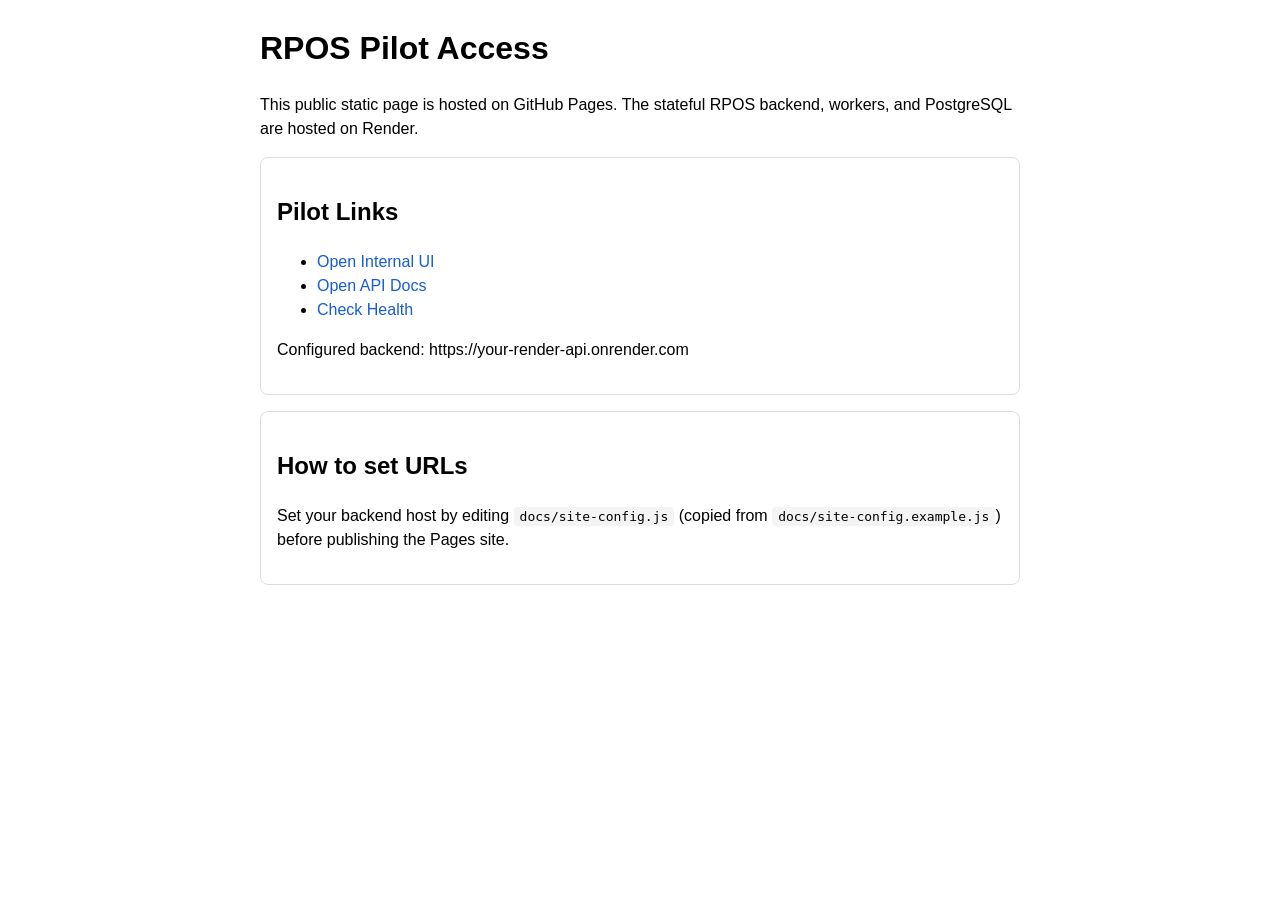
==== docs/index.html @ a253825d "Switch GitHub Pages publishing to main/docs branch mode" ====
<!doctype html>
<html lang="en">
  <head>
    <meta charset="UTF-8" />
    <meta name="viewport" content="width=device-width, initial-scale=1.0" />
    <title>RPOS Pilot Entry</title>
    <style>
      body { font-family: Arial, sans-serif; max-width: 760px; margin: 24px auto; line-height: 1.5; }
      .card { border: 1px solid #ddd; border-radius: 8px; padding: 16px; margin-top: 16px; }
      a { color: #175cd3; text-decoration: none; }
      a:hover { text-decoration: underline; }
      code { background: #f4f4f4; padding: 2px 6px; border-radius: 4px; }
    </style>
  </head>
  <body>
    <h1>RPOS Pilot Access</h1>
    <p>
      This public static page is hosted on GitHub Pages. The stateful RPOS backend, workers,
      and PostgreSQL are hosted on Render.
    </p>

    <div class="card">
      <h2>Pilot Links</h2>
      <ul>
        <li><a id="ui-link" href="#">Open Internal UI</a></li>
        <li><a id="docs-link" href="#">Open API Docs</a></li>
        <li><a id="health-link" href="#">Check Health</a></li>
      </ul>
      <p id="backend-label"></p>
    </div>

    <div class="card">
      <h2>How to set URLs</h2>
      <p>
        Set your backend host by editing <code>docs/site-config.js</code> (copied from
        <code>docs/site-config.example.js</code>) before publishing the Pages site.
      </p>
    </div>

    <script src="./site-config.js"></script>
    <script>
      const backendBaseUrl = (window.RPOS_SITE_CONFIG && window.RPOS_SITE_CONFIG.backendBaseUrl) || "";
      const base = backendBaseUrl.replace(/\/$/, "");
      document.getElementById("ui-link").href = base + "/ui";
      document.getElementById("docs-link").href = base + "/docs";
      document.getElementById("health-link").href = base + "/health/ready";
      document.getElementById("backend-label").innerText = base
        ? `Configured backend: ${base}`
        : "Backend URL not configured. Update docs/site-config.js.";
    </script>
  </body>
</html>
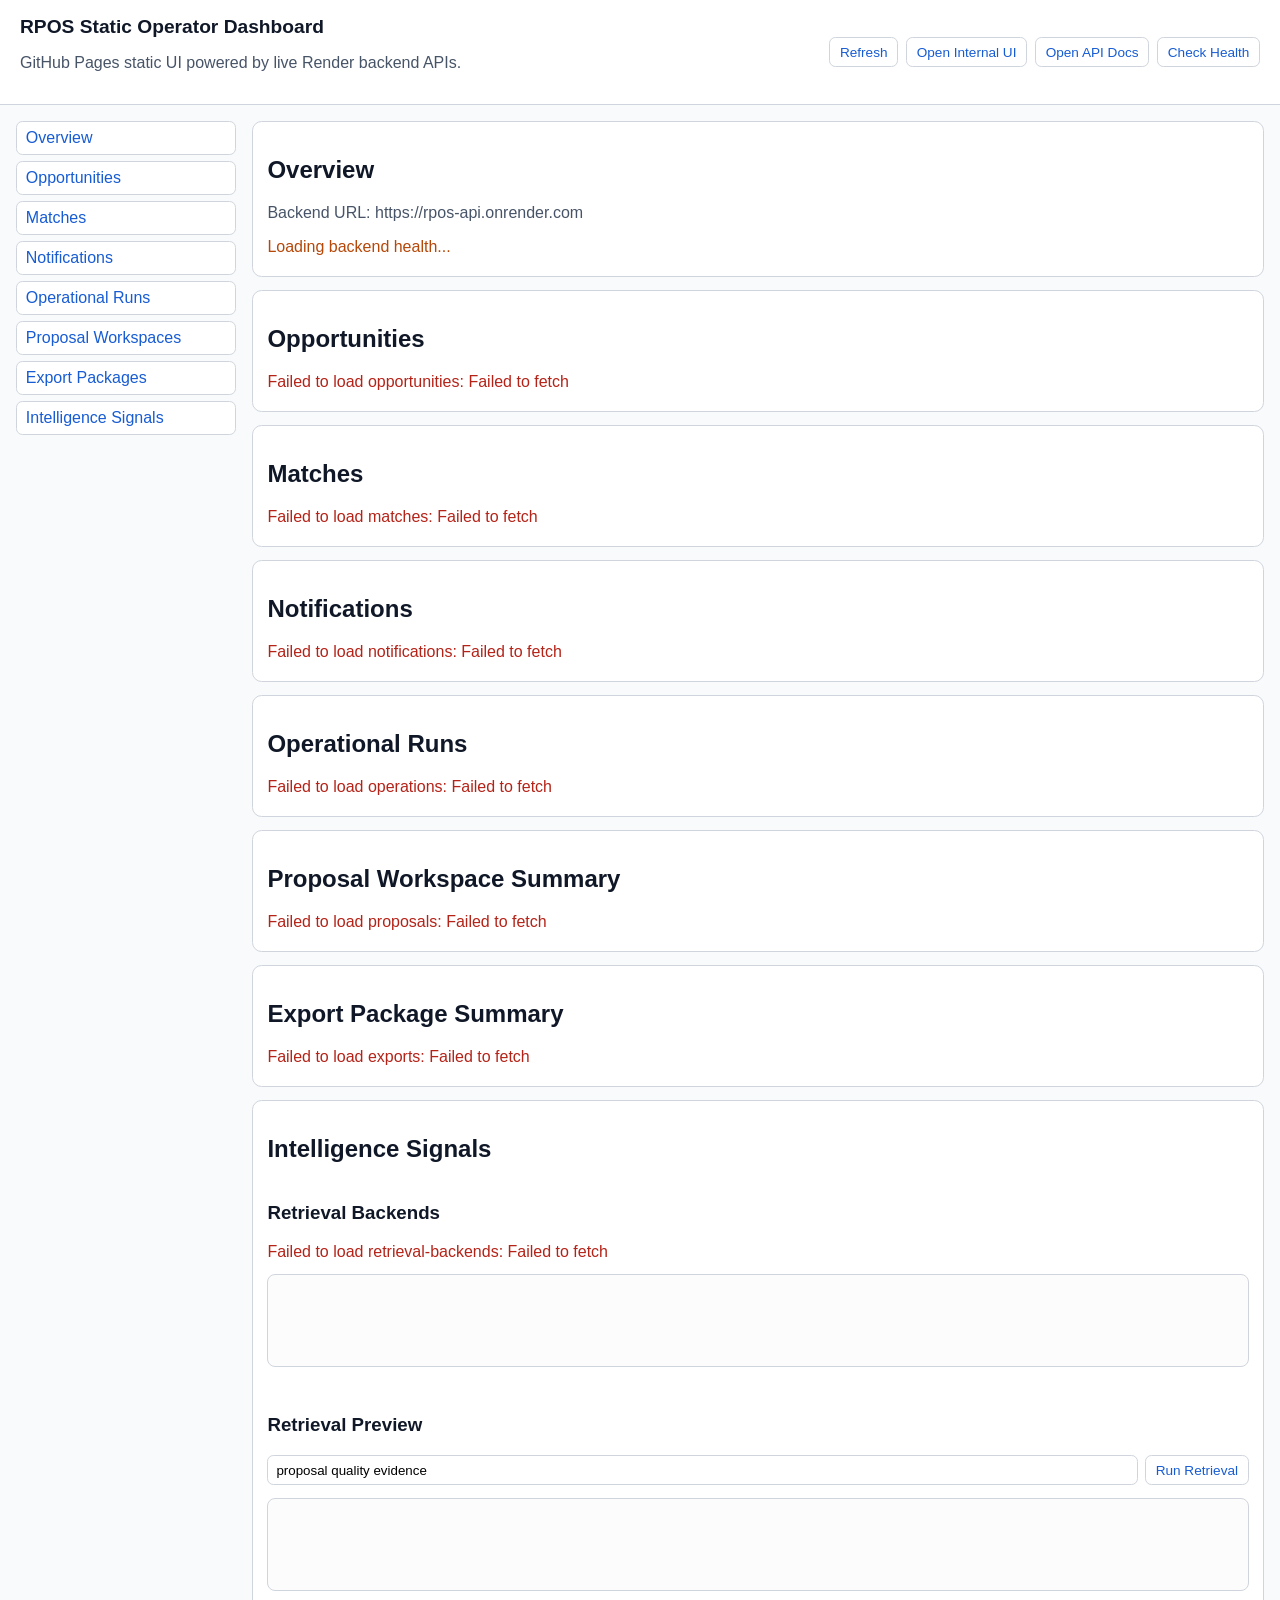
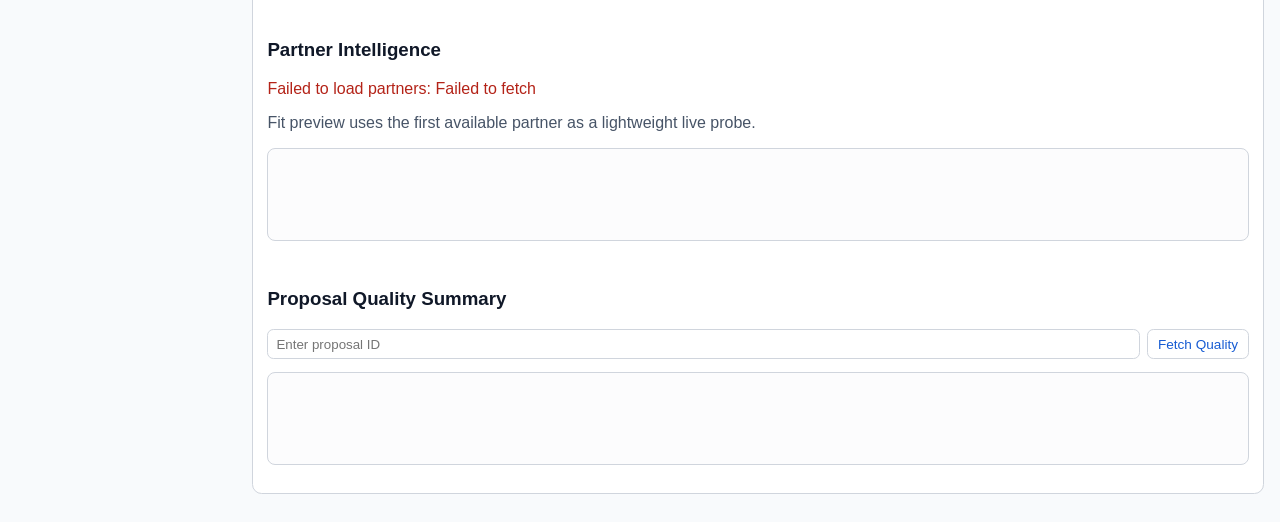
==== commit 8f3e5c83: "Build static GitHub Pages dashboard wired to Render APIs" ====
--- a/docs/index.html
+++ b/docs/index.html
@@ -3,50 +3,119 @@
   <head>
     <meta charset="UTF-8" />
     <meta name="viewport" content="width=device-width, initial-scale=1.0" />
-    <title>RPOS Pilot Entry</title>
-    <style>
-      body { font-family: Arial, sans-serif; max-width: 760px; margin: 24px auto; line-height: 1.5; }
-      .card { border: 1px solid #ddd; border-radius: 8px; padding: 16px; margin-top: 16px; }
-      a { color: #175cd3; text-decoration: none; }
-      a:hover { text-decoration: underline; }
-      code { background: #f4f4f4; padding: 2px 6px; border-radius: 4px; }
-    </style>
+    <title>RPOS Static Operator Dashboard</title>
+    <link rel="stylesheet" href="./styles.css" />
   </head>
   <body>
-    <h1>RPOS Pilot Access</h1>
-    <p>
-      This public static page is hosted on GitHub Pages. The stateful RPOS backend, workers,
-      and PostgreSQL are hosted on Render.
-    </p>
+    <header class="topbar">
+      <div>
+        <h1>RPOS Static Operator Dashboard</h1>
+        <p class="muted">GitHub Pages static UI powered by live Render backend APIs.</p>
+      </div>
+      <div class="topbar-actions">
+        <button id="refresh-all" type="button">Refresh</button>
+        <a id="ui-link" href="#" target="_blank" rel="noreferrer">Open Internal UI</a>
+        <a id="docs-link" href="#" target="_blank" rel="noreferrer">Open API Docs</a>
+        <a id="health-link" href="#" target="_blank" rel="noreferrer">Check Health</a>
+      </div>
+    </header>
 
-    <div class="card">
-      <h2>Pilot Links</h2>
-      <ul>
-        <li><a id="ui-link" href="#">Open Internal UI</a></li>
-        <li><a id="docs-link" href="#">Open API Docs</a></li>
-        <li><a id="health-link" href="#">Check Health</a></li>
-      </ul>
-      <p id="backend-label"></p>
-    </div>
+    <div class="layout">
+      <nav class="sidebar">
+        <a href="#overview">Overview</a>
+        <a href="#opportunities">Opportunities</a>
+        <a href="#matches">Matches</a>
+        <a href="#notifications">Notifications</a>
+        <a href="#operations">Operational Runs</a>
+        <a href="#proposals">Proposal Workspaces</a>
+        <a href="#exports">Export Packages</a>
+        <a href="#intelligence">Intelligence Signals</a>
+      </nav>
 
-    <div class="card">
-      <h2>How to set URLs</h2>
-      <p>
-        Set your backend host by editing <code>docs/site-config.js</code> (copied from
-        <code>docs/site-config.example.js</code>) before publishing the Pages site.
-      </p>
+      <main>
+        <section class="panel" id="overview">
+          <h2>Overview</h2>
+          <p id="backend-label" class="muted"></p>
+          <p id="connectivity" class="muted">Checking backend connectivity...</p>
+          <div id="summary-grid" class="summary-grid"></div>
+        </section>
+
+        <section class="panel" id="opportunities">
+          <h2>Opportunities</h2>
+          <div id="opportunities-state" class="state"></div>
+          <div id="opportunities-table"></div>
+        </section>
+
+        <section class="panel" id="matches">
+          <h2>Matches</h2>
+          <div id="matches-state" class="state"></div>
+          <div id="matches-table"></div>
+        </section>
+
+        <section class="panel" id="notifications">
+          <h2>Notifications</h2>
+          <div id="notifications-state" class="state"></div>
+          <div id="notifications-table"></div>
+        </section>
+
+        <section class="panel" id="operations">
+          <h2>Operational Runs</h2>
+          <div id="operations-state" class="state"></div>
+          <div id="operations-table"></div>
+        </section>
+
+        <section class="panel" id="proposals">
+          <h2>Proposal Workspace Summary</h2>
+          <div id="proposals-state" class="state"></div>
+          <div id="proposals-table"></div>
+        </section>
+
+        <section class="panel" id="exports">
+          <h2>Export Package Summary</h2>
+          <div id="exports-state" class="state"></div>
+          <div id="exports-table"></div>
+        </section>
+
+        <section class="panel" id="intelligence">
+          <h2>Intelligence Signals</h2>
+          <div class="stack">
+            <div>
+              <h3>Retrieval Backends</h3>
+              <div id="retrieval-backends-state" class="state"></div>
+              <pre id="retrieval-backends" class="box"></pre>
+            </div>
+            <div>
+              <h3>Retrieval Preview</h3>
+              <div class="inline-actions">
+                <input id="retrieval-query" type="text" value="proposal quality evidence" />
+                <button id="retrieval-run" type="button">Run Retrieval</button>
+              </div>
+              <div id="retrieval-state" class="state"></div>
+              <pre id="retrieval-output" class="box"></pre>
+            </div>
+            <div>
+              <h3>Partner Intelligence</h3>
+              <div id="partners-state" class="state"></div>
+              <div id="partners-table"></div>
+              <p class="muted">Fit preview uses the first available partner as a lightweight live probe.</p>
+              <div id="partner-fit-state" class="state"></div>
+              <pre id="partner-fit-output" class="box"></pre>
+            </div>
+            <div>
+              <h3>Proposal Quality Summary</h3>
+              <div class="inline-actions">
+                <input id="proposal-id" type="text" placeholder="Enter proposal ID" />
+                <button id="proposal-quality-run" type="button">Fetch Quality</button>
+              </div>
+              <div id="proposal-quality-state" class="state"></div>
+              <pre id="proposal-quality-output" class="box"></pre>
+            </div>
+          </div>
+        </section>
+      </main>
     </div>
 
     <script src="./site-config.js"></script>
-    <script>
-      const backendBaseUrl = (window.RPOS_SITE_CONFIG && window.RPOS_SITE_CONFIG.backendBaseUrl) || "";
-      const base = backendBaseUrl.replace(/\/$/, "");
-      document.getElementById("ui-link").href = base + "/ui";
-      document.getElementById("docs-link").href = base + "/docs";
-      document.getElementById("health-link").href = base + "/health/ready";
-      document.getElementById("backend-label").innerText = base
-        ? `Configured backend: ${base}`
-        : "Backend URL not configured. Update docs/site-config.js.";
-    </script>
+    <script type="module" src="./dashboard.js"></script>
   </body>
 </html>
--- a/docs/styles.css
+++ b/docs/styles.css
@@ -0,0 +1,65 @@
+:root {
+  color-scheme: light;
+  --fg: #101828;
+  --muted: #475467;
+  --border: #d0d5dd;
+  --bg: #f8fafc;
+  --ok: #067647;
+  --warn: #b54708;
+  --err: #b42318;
+}
+body {
+  font-family: Inter, Arial, sans-serif;
+  margin: 0;
+  color: var(--fg);
+  background: var(--bg);
+}
+.topbar {
+  display: flex;
+  justify-content: space-between;
+  gap: 1rem;
+  padding: 1rem 1.25rem;
+  border-bottom: 1px solid var(--border);
+  background: #fff;
+  position: sticky;
+  top: 0;
+}
+.topbar h1 { margin: 0; font-size: 1.2rem; }
+.topbar-actions { display: flex; gap: .5rem; align-items: center; flex-wrap: wrap; }
+.topbar-actions a, .topbar-actions button, button {
+  border: 1px solid var(--border);
+  background: #fff;
+  padding: .4rem .6rem;
+  border-radius: .4rem;
+  font-size: .85rem;
+  color: #175cd3;
+  text-decoration: none;
+  cursor: pointer;
+}
+.layout { display: grid; grid-template-columns: 220px 1fr; gap: 1rem; padding: 1rem; }
+.sidebar { position: sticky; top: 80px; height: fit-content; display: grid; gap: .35rem; }
+.sidebar a { text-decoration: none; color: #175cd3; background: #fff; border:1px solid var(--border); border-radius:.4rem; padding:.45rem .55rem; }
+.panel { background: #fff; border: 1px solid var(--border); border-radius: .6rem; padding: .9rem; margin-bottom: .8rem; }
+.muted { color: var(--muted); }
+.summary-grid { display:grid; grid-template-columns: repeat(auto-fill,minmax(160px,1fr)); gap:.5rem; }
+.kpi { border: 1px solid var(--border); border-radius:.5rem; padding:.6rem; }
+.kpi .label { color: var(--muted); font-size:.8rem; }
+.kpi .value { font-size:1.2rem; font-weight:600; }
+.state { margin:.35rem 0; color: var(--muted); }
+.state.error { color: var(--err); }
+.state.loading { color: var(--warn); }
+.badge { display:inline-block; border-radius:10px; padding:2px 8px; font-size:.75rem; color:#fff; }
+.badge.ok { background: var(--ok); }
+.badge.warn { background: var(--warn); }
+.badge.err { background: var(--err); }
+.badge.neutral { background: #667085; }
+.table { width: 100%; border-collapse: collapse; font-size: .88rem; }
+.table th, .table td { border:1px solid var(--border); padding:.35rem .45rem; text-align:left; vertical-align:top; }
+.stack { display:grid; gap:1rem; }
+.box { border:1px solid var(--border); border-radius:.5rem; background:#fcfcfd; padding:.6rem; min-height:72px; white-space:pre-wrap; }
+.inline-actions { display:flex; gap:.45rem; margin-bottom:.45rem; }
+.inline-actions input { flex:1; border:1px solid var(--border); border-radius:.4rem; padding:.4rem .5rem; }
+@media (max-width: 960px) {
+  .layout { grid-template-columns: 1fr; }
+  .sidebar { position: static; grid-template-columns: repeat(2,minmax(0,1fr)); }
+}
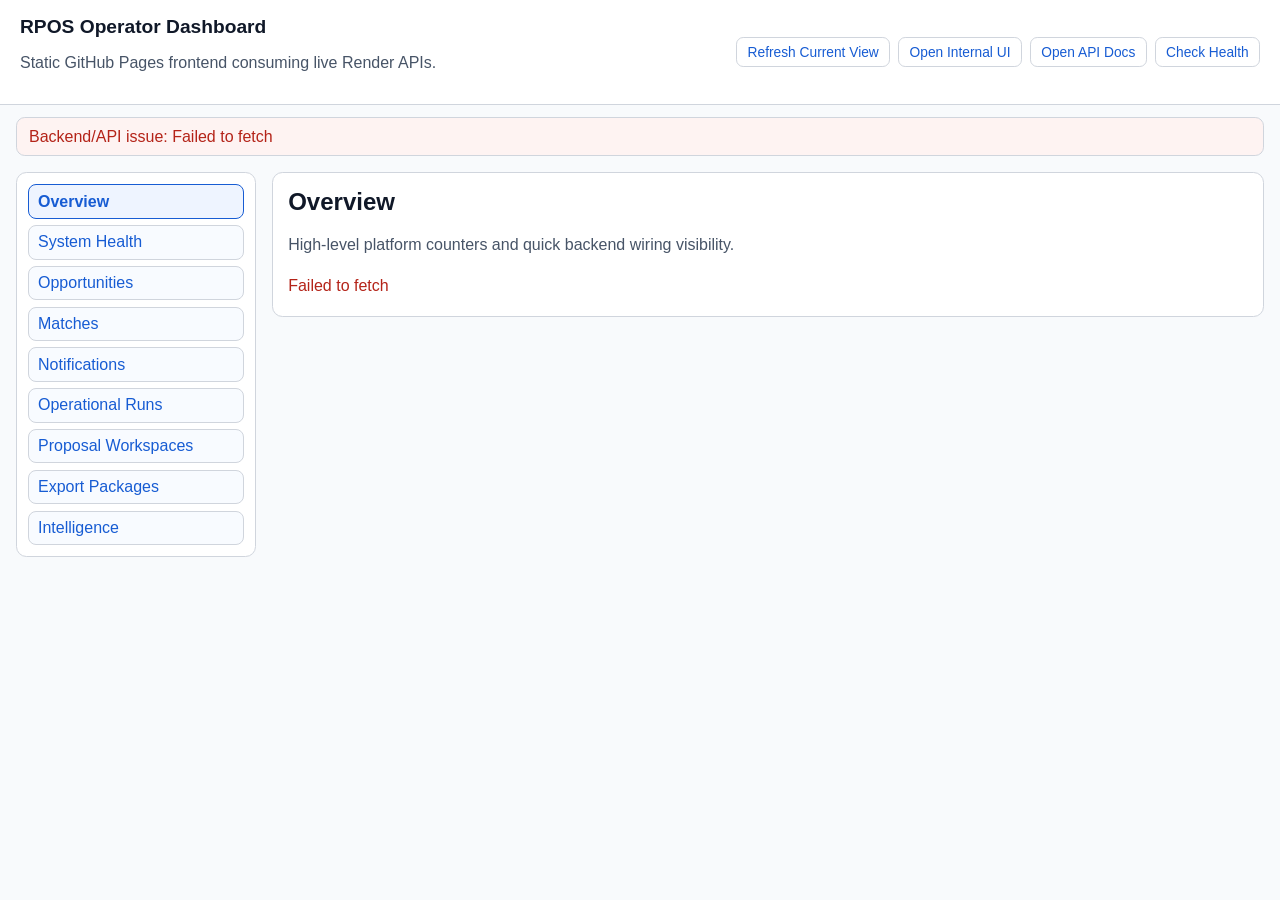
==== commit 5eb0e7ca: "Refactor Pages dashboard into modular operator app with deployment checklist" ====
--- a/docs/index.html
+++ b/docs/index.html
@@ -3,119 +3,54 @@
   <head>
     <meta charset="UTF-8" />
     <meta name="viewport" content="width=device-width, initial-scale=1.0" />
-    <title>RPOS Static Operator Dashboard</title>
+    <title>RPOS Operator Dashboard</title>
     <link rel="stylesheet" href="./styles.css" />
   </head>
   <body>
     <header class="topbar">
       <div>
-        <h1>RPOS Static Operator Dashboard</h1>
-        <p class="muted">GitHub Pages static UI powered by live Render backend APIs.</p>
+        <h1>RPOS Operator Dashboard</h1>
+        <p class="muted">Static GitHub Pages frontend consuming live Render APIs.</p>
       </div>
       <div class="topbar-actions">
-        <button id="refresh-all" type="button">Refresh</button>
+        <button id="refresh-current" type="button">Refresh Current View</button>
         <a id="ui-link" href="#" target="_blank" rel="noreferrer">Open Internal UI</a>
         <a id="docs-link" href="#" target="_blank" rel="noreferrer">Open API Docs</a>
         <a id="health-link" href="#" target="_blank" rel="noreferrer">Check Health</a>
       </div>
     </header>
 
-    <div class="layout">
-      <nav class="sidebar">
-        <a href="#overview">Overview</a>
-        <a href="#opportunities">Opportunities</a>
-        <a href="#matches">Matches</a>
-        <a href="#notifications">Notifications</a>
-        <a href="#operations">Operational Runs</a>
-        <a href="#proposals">Proposal Workspaces</a>
-        <a href="#exports">Export Packages</a>
-        <a href="#intelligence">Intelligence Signals</a>
-      </nav>
+    <div id="connection-banner" class="banner hidden"></div>
+
+    <div class="shell">
+      <aside class="sidebar">
+        <nav>
+          <a class="nav-link active" href="#overview" data-page="overview">Overview</a>
+          <a class="nav-link" href="#health" data-page="health">System Health</a>
+          <a class="nav-link" href="#opportunities" data-page="opportunities">Opportunities</a>
+          <a class="nav-link" href="#matches" data-page="matches">Matches</a>
+          <a class="nav-link" href="#notifications" data-page="notifications">Notifications</a>
+          <a class="nav-link" href="#operations" data-page="operations">Operational Runs</a>
+          <a class="nav-link" href="#proposals" data-page="proposals">Proposal Workspaces</a>
+          <a class="nav-link" href="#exports" data-page="exports">Export Packages</a>
+          <a class="nav-link" href="#intelligence" data-page="intelligence">Intelligence</a>
+        </nav>
+      </aside>
 
       <main>
-        <section class="panel" id="overview">
-          <h2>Overview</h2>
-          <p id="backend-label" class="muted"></p>
-          <p id="connectivity" class="muted">Checking backend connectivity...</p>
-          <div id="summary-grid" class="summary-grid"></div>
-        </section>
-
-        <section class="panel" id="opportunities">
-          <h2>Opportunities</h2>
-          <div id="opportunities-state" class="state"></div>
-          <div id="opportunities-table"></div>
-        </section>
-
-        <section class="panel" id="matches">
-          <h2>Matches</h2>
-          <div id="matches-state" class="state"></div>
-          <div id="matches-table"></div>
-        </section>
-
-        <section class="panel" id="notifications">
-          <h2>Notifications</h2>
-          <div id="notifications-state" class="state"></div>
-          <div id="notifications-table"></div>
-        </section>
-
-        <section class="panel" id="operations">
-          <h2>Operational Runs</h2>
-          <div id="operations-state" class="state"></div>
-          <div id="operations-table"></div>
-        </section>
-
-        <section class="panel" id="proposals">
-          <h2>Proposal Workspace Summary</h2>
-          <div id="proposals-state" class="state"></div>
-          <div id="proposals-table"></div>
-        </section>
-
-        <section class="panel" id="exports">
-          <h2>Export Package Summary</h2>
-          <div id="exports-state" class="state"></div>
-          <div id="exports-table"></div>
-        </section>
-
-        <section class="panel" id="intelligence">
-          <h2>Intelligence Signals</h2>
-          <div class="stack">
-            <div>
-              <h3>Retrieval Backends</h3>
-              <div id="retrieval-backends-state" class="state"></div>
-              <pre id="retrieval-backends" class="box"></pre>
-            </div>
-            <div>
-              <h3>Retrieval Preview</h3>
-              <div class="inline-actions">
-                <input id="retrieval-query" type="text" value="proposal quality evidence" />
-                <button id="retrieval-run" type="button">Run Retrieval</button>
-              </div>
-              <div id="retrieval-state" class="state"></div>
-              <pre id="retrieval-output" class="box"></pre>
-            </div>
-            <div>
-              <h3>Partner Intelligence</h3>
-              <div id="partners-state" class="state"></div>
-              <div id="partners-table"></div>
-              <p class="muted">Fit preview uses the first available partner as a lightweight live probe.</p>
-              <div id="partner-fit-state" class="state"></div>
-              <pre id="partner-fit-output" class="box"></pre>
-            </div>
-            <div>
-              <h3>Proposal Quality Summary</h3>
-              <div class="inline-actions">
-                <input id="proposal-id" type="text" placeholder="Enter proposal ID" />
-                <button id="proposal-quality-run" type="button">Fetch Quality</button>
-              </div>
-              <div id="proposal-quality-state" class="state"></div>
-              <pre id="proposal-quality-output" class="box"></pre>
-            </div>
-          </div>
-        </section>
+        <section class="page active" id="page-overview"></section>
+        <section class="page" id="page-health"></section>
+        <section class="page" id="page-opportunities"></section>
+        <section class="page" id="page-matches"></section>
+        <section class="page" id="page-notifications"></section>
+        <section class="page" id="page-operations"></section>
+        <section class="page" id="page-proposals"></section>
+        <section class="page" id="page-exports"></section>
+        <section class="page" id="page-intelligence"></section>
       </main>
     </div>
 
     <script src="./site-config.js"></script>
-    <script type="module" src="./dashboard.js"></script>
+    <script type="module" src="./app.js"></script>
   </body>
 </html>
--- a/docs/styles.css
+++ b/docs/styles.css
@@ -1,65 +1,130 @@
 :root {
-  color-scheme: light;
+  --bg: #f8fafc;
+  --surface: #ffffff;
   --fg: #101828;
   --muted: #475467;
   --border: #d0d5dd;
-  --bg: #f8fafc;
+  --link: #175cd3;
   --ok: #067647;
   --warn: #b54708;
   --err: #b42318;
 }
+* { box-sizing: border-box; }
 body {
+  margin: 0;
   font-family: Inter, Arial, sans-serif;
-  margin: 0;
+  background: var(--bg);
   color: var(--fg);
-  background: var(--bg);
 }
 .topbar {
   display: flex;
   justify-content: space-between;
+  align-items: center;
   gap: 1rem;
   padding: 1rem 1.25rem;
   border-bottom: 1px solid var(--border);
-  background: #fff;
+  background: var(--surface);
   position: sticky;
   top: 0;
+  z-index: 10;
 }
 .topbar h1 { margin: 0; font-size: 1.2rem; }
-.topbar-actions { display: flex; gap: .5rem; align-items: center; flex-wrap: wrap; }
-.topbar-actions a, .topbar-actions button, button {
+.topbar-actions { display: flex; gap: .5rem; flex-wrap: wrap; }
+button, .topbar-actions a {
   border: 1px solid var(--border);
-  background: #fff;
-  padding: .4rem .6rem;
-  border-radius: .4rem;
-  font-size: .85rem;
-  color: #175cd3;
+  background: var(--surface);
+  border-radius: .45rem;
+  padding: .42rem .65rem;
+  font-size: .86rem;
+  color: var(--link);
   text-decoration: none;
   cursor: pointer;
 }
-.layout { display: grid; grid-template-columns: 220px 1fr; gap: 1rem; padding: 1rem; }
-.sidebar { position: sticky; top: 80px; height: fit-content; display: grid; gap: .35rem; }
-.sidebar a { text-decoration: none; color: #175cd3; background: #fff; border:1px solid var(--border); border-radius:.4rem; padding:.45rem .55rem; }
-.panel { background: #fff; border: 1px solid var(--border); border-radius: .6rem; padding: .9rem; margin-bottom: .8rem; }
-.muted { color: var(--muted); }
-.summary-grid { display:grid; grid-template-columns: repeat(auto-fill,minmax(160px,1fr)); gap:.5rem; }
-.kpi { border: 1px solid var(--border); border-radius:.5rem; padding:.6rem; }
-.kpi .label { color: var(--muted); font-size:.8rem; }
-.kpi .value { font-size:1.2rem; font-weight:600; }
-.state { margin:.35rem 0; color: var(--muted); }
-.state.error { color: var(--err); }
-.state.loading { color: var(--warn); }
-.badge { display:inline-block; border-radius:10px; padding:2px 8px; font-size:.75rem; color:#fff; }
+.shell {
+  display: grid;
+  grid-template-columns: 240px 1fr;
+  gap: 1rem;
+  padding: 1rem;
+}
+.sidebar {
+  background: var(--surface);
+  border: 1px solid var(--border);
+  border-radius: .65rem;
+  padding: .7rem;
+  position: sticky;
+  top: 86px;
+  height: fit-content;
+}
+.sidebar nav { display: grid; gap: .4rem; }
+.nav-link {
+  border: 1px solid var(--border);
+  border-radius: .5rem;
+  padding: .45rem .55rem;
+  text-decoration: none;
+  color: var(--link);
+  background: #f8fbff;
+}
+.nav-link.active { border-color: var(--link); background: #eef4ff; font-weight: 600; }
+.page {
+  display: none;
+  background: var(--surface);
+  border: 1px solid var(--border);
+  border-radius: .65rem;
+  padding: .95rem;
+}
+.page.active { display: block; }
+.panel-title { margin-top: 0; }
+.summary-grid {
+  display: grid;
+  grid-template-columns: repeat(auto-fill, minmax(170px, 1fr));
+  gap: .55rem;
+}
+.kpi {
+  border: 1px solid var(--border);
+  border-radius: .5rem;
+  padding: .55rem;
+}
+.kpi .label { font-size: .8rem; color: var(--muted); }
+.kpi .value { font-size: 1.25rem; font-weight: 600; }
+.table { width: 100%; border-collapse: collapse; margin-top: .5rem; font-size: .9rem; }
+.table th, .table td { border: 1px solid var(--border); text-align: left; padding: .4rem .5rem; vertical-align: top; }
+.badge { display: inline-block; border-radius: 999px; padding: 2px 8px; color: #fff; font-size: .75rem; }
 .badge.ok { background: var(--ok); }
 .badge.warn { background: var(--warn); }
 .badge.err { background: var(--err); }
 .badge.neutral { background: #667085; }
-.table { width: 100%; border-collapse: collapse; font-size: .88rem; }
-.table th, .table td { border:1px solid var(--border); padding:.35rem .45rem; text-align:left; vertical-align:top; }
-.stack { display:grid; gap:1rem; }
-.box { border:1px solid var(--border); border-radius:.5rem; background:#fcfcfd; padding:.6rem; min-height:72px; white-space:pre-wrap; }
-.inline-actions { display:flex; gap:.45rem; margin-bottom:.45rem; }
-.inline-actions input { flex:1; border:1px solid var(--border); border-radius:.4rem; padding:.4rem .5rem; }
-@media (max-width: 960px) {
-  .layout { grid-template-columns: 1fr; }
-  .sidebar { position: static; grid-template-columns: repeat(2,minmax(0,1fr)); }
+.muted { color: var(--muted); }
+.state { margin: .4rem 0; color: var(--muted); }
+.state.loading { color: var(--warn); }
+.state.error { color: var(--err); }
+.filters { display: flex; gap: .4rem; flex-wrap: wrap; margin-bottom: .35rem; }
+.filters input, .filters select {
+  border: 1px solid var(--border);
+  border-radius: .45rem;
+  padding: .4rem .5rem;
 }
+pre.box {
+  border: 1px solid var(--border);
+  background: #fcfcfd;
+  border-radius: .5rem;
+  min-height: 90px;
+  padding: .6rem;
+  white-space: pre-wrap;
+}
+.meta-row { display: flex; justify-content: space-between; gap: 1rem; align-items: center; flex-wrap: wrap; }
+.banner {
+  margin: .75rem 1rem 0;
+  border-radius: .55rem;
+  padding: .6rem .75rem;
+  border: 1px solid var(--border);
+  background: #fff7ed;
+  color: var(--warn);
+}
+.banner.error { background: #fef3f2; color: var(--err); }
+.banner.ok { background: #ecfdf3; color: var(--ok); }
+.hidden { display: none; }
+@media (max-width: 980px) {
+  .shell { grid-template-columns: 1fr; }
+  .sidebar { position: static; }
+  .sidebar nav { grid-template-columns: repeat(2, minmax(0, 1fr)); }
+}
